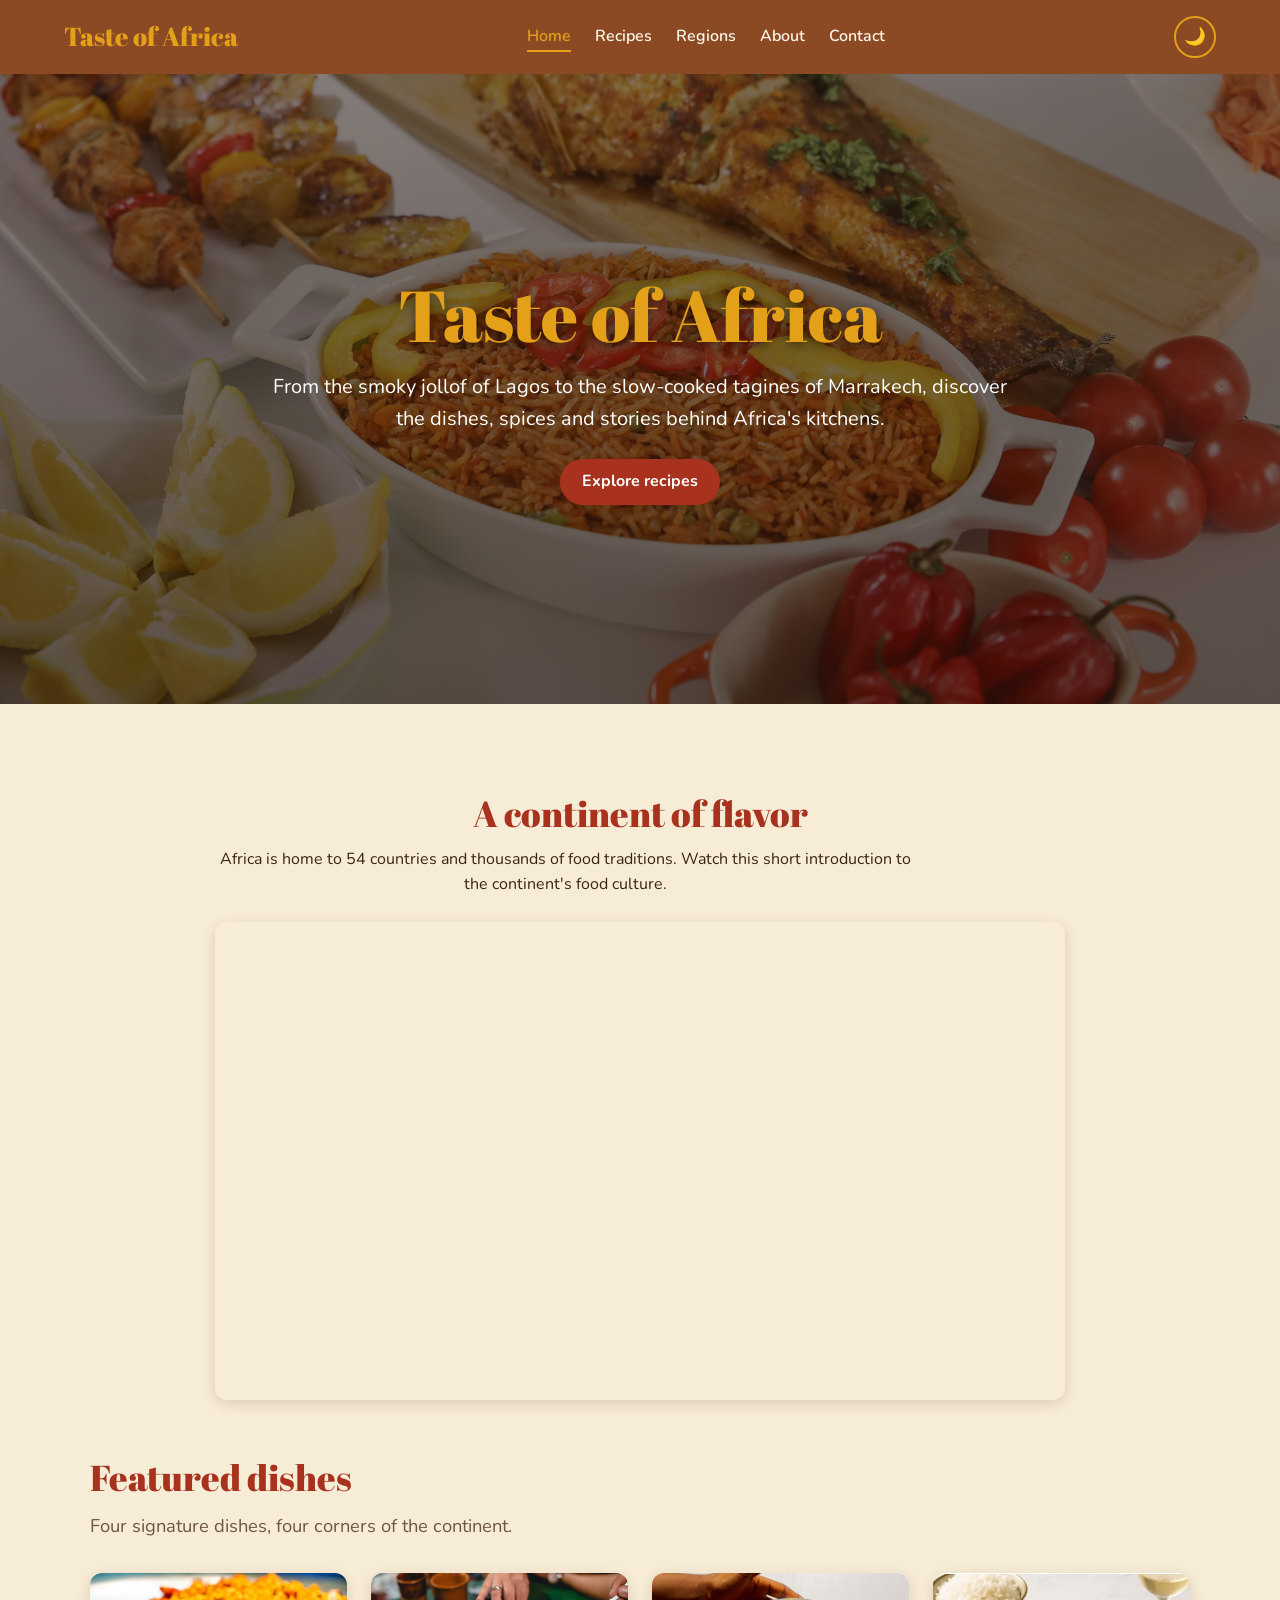
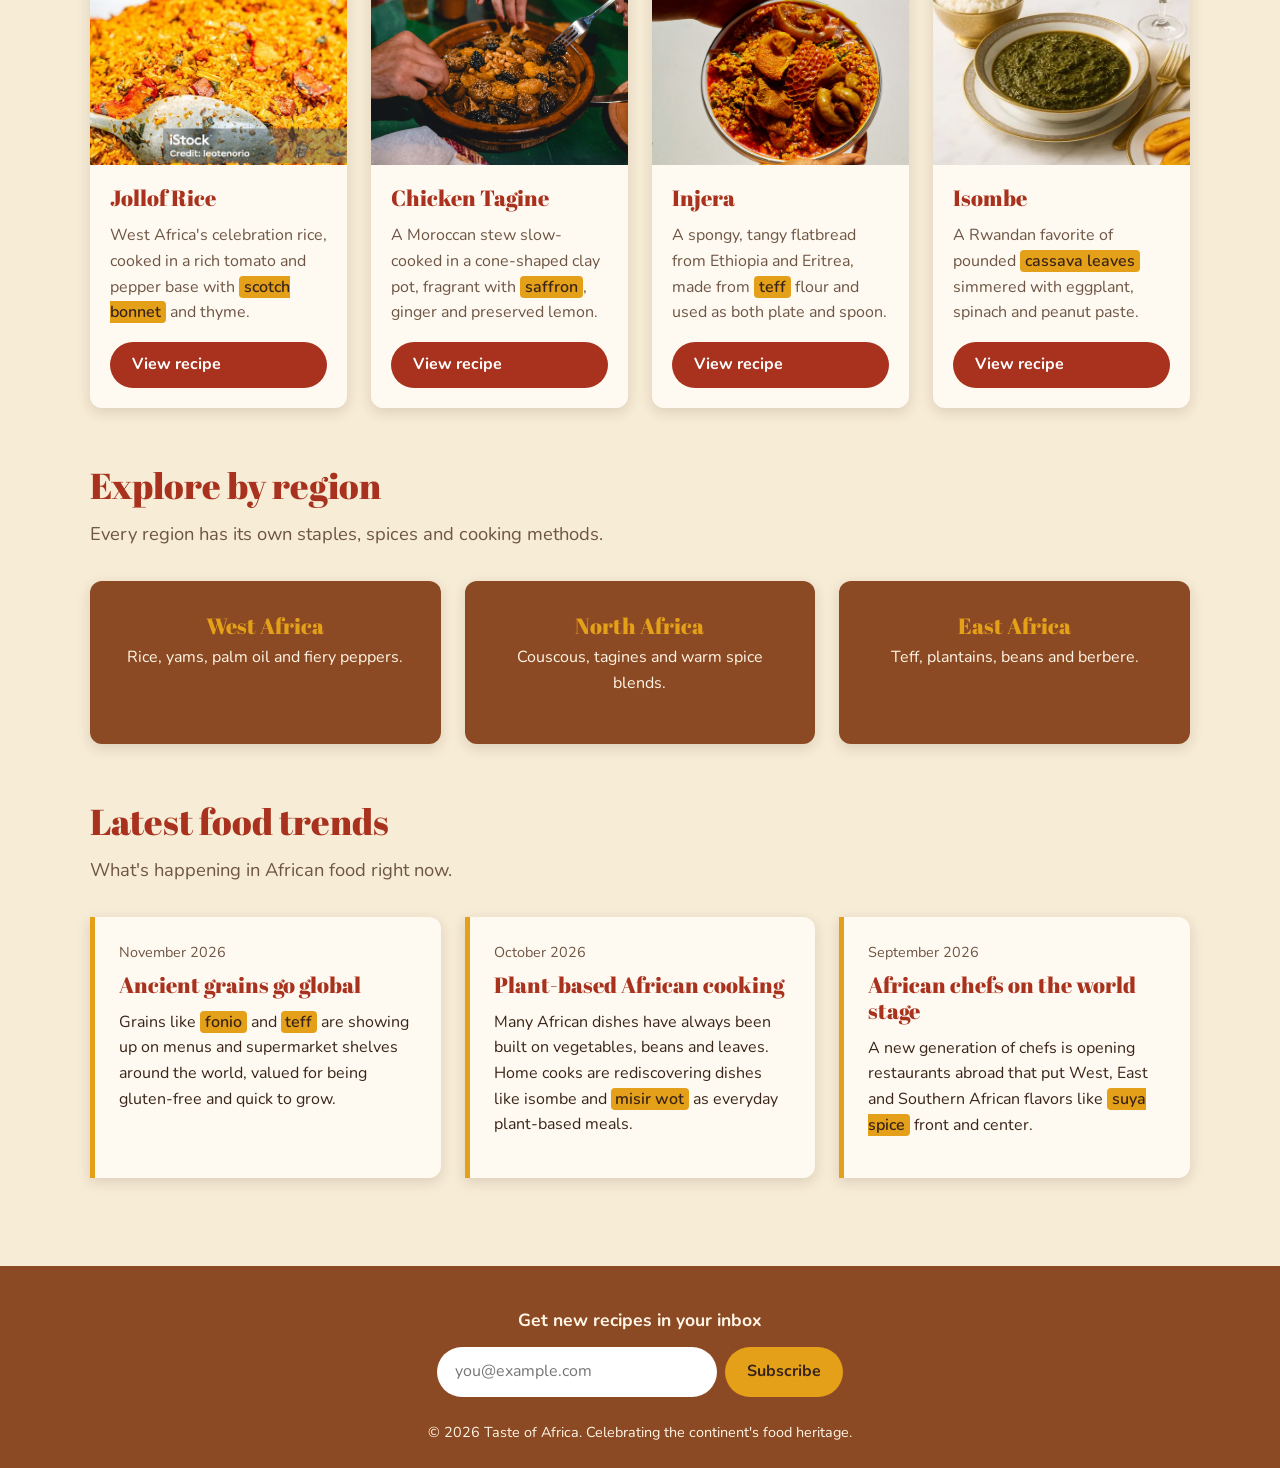
==== index.html @ d8785b22 "Add home, recipes, and  recipe pages" ====
<!DOCTYPE html>
<html lang="en">
<head>
  <meta charset="UTF-8">
  <meta name="viewport" content="width=device-width, initial-scale=1.0">
  <meta name="description" content="Taste of Africa celebrates the flavors, ingredients and food heritage of the African continent.">
  <title>Home | Taste of Africa</title>

  <!-- Google Fonts: Abril Fatface for headings, Nunito for body text -->
  <link rel="preconnect" href="https://fonts.googleapis.com">
  <link rel="preconnect" href="https://fonts.gstatic.com" crossorigin>
  <link href="https://fonts.googleapis.com/css2?family=Abril+Fatface&family=Nunito:wght@400;600;700&display=swap" rel="stylesheet">

  <link rel="stylesheet" href="styles.css">
  <script src="script.js" defer></script>
</head>
<body>
  <header class="site-header">
    <a href="index.html" class="logo">Taste of Africa</a>
    <nav aria-label="Main navigation">
      <ul class="nav-links">
        <li><a href="index.html" class="active" aria-current="page">Home</a></li>
        <li><a href="recipes.html">Recipes</a></li>
        <li><a href="regions.html">Regions</a></li>
        <li><a href="about.html">About</a></li>
        <li><a href="contact.html">Contact</a></li>
      </ul>
    </nav>
    <button id="theme-toggle" class="theme-toggle" aria-label="Toggle dark mode">🌙</button>
  </header>

  <!-- ========== HERO SECTION ========== -->
  <!-- Background image is set in styles.css (images/hero.jpg) -->
  <section class="hero" aria-labelledby="hero-title">
    <div class="hero-content">
      <h1 id="hero-title">Taste of Africa</h1>
      <p>From the smoky jollof of Lagos to the slow-cooked tagines of Marrakech, discover the dishes, spices and stories behind Africa's kitchens.</p>
      <a href="recipes.html" class="btn">Explore recipes</a>
    </div>
  </section>

  <main>
    <!-- ========== INTRO VIDEO ========== -->
    <section class="intro-video" aria-labelledby="video-title">
      <h2 id="video-title">A continent of flavor</h2>
      <p>Africa is home to 54 countries and thousands of food traditions. Watch this short introduction to the continent's food culture.</p>
      <div class="video-wrapper">
        <!-- Replace VIDEO_ID with a real YouTube video ID (see instructions) -->
        <iframe
          src="https://www.youtube.com/embed/0OWEqSbX1Us"
          title="Introduction to African food culture"
          allow="accelerometer; autoplay; clipboard-write; encrypted-media; gyroscope; picture-in-picture"
          allowfullscreen
          loading="lazy"></iframe>
      </div>
    </section>

    <!-- ========== FEATURED DISHES ========== -->
    <section aria-labelledby="featured-title">
      <h2 id="featured-title">Featured dishes</h2>
      <p class="page-intro">Four signature dishes, four corners of the continent.</p>

      <div class="card-grid">
        <figure class="dish-card">
          <img src="images/jollof.jpg" alt="A plate of bright orange jollof rice served with fried plantain">
          <figcaption>
            <h3>Jollof Rice</h3>
            <p>West Africa's celebration rice, cooked in a rich tomato and pepper base with <mark>scotch bonnet</mark> and thyme.</p>
            <a href="recipes/jollof.html" class="btn">View recipe</a>
          </figcaption>
        </figure>

        <figure class="dish-card">
          <img src="images/tagine.jpg" alt="Chicken tagine with olives and preserved lemon in a clay pot">
          <figcaption>
            <h3>Chicken Tagine</h3>
            <p>A Moroccan stew slow-cooked in a cone-shaped clay pot, fragrant with <mark>saffron</mark>, ginger and preserved lemon.</p>
            <a href="recipes/tagine.html" class="btn">View recipe</a>
          </figcaption>
        </figure>

        <figure class="dish-card">
          <img src="images/injera.jpg" alt="Injera flatbread topped with colourful stews">
          <figcaption>
            <h3>Injera</h3>
            <p>A spongy, tangy flatbread from Ethiopia and Eritrea, made from <mark>teff</mark> flour and used as both plate and spoon.</p>
            <a href="recipes/injera.html" class="btn">View recipe</a>
          </figcaption>
        </figure>

        <figure class="dish-card">
          <img src="images/isombe.png" alt="A bowl of dark green isombe made from cassava leaves">
          <figcaption>
            <h3>Isombe</h3>
            <p>A Rwandan favorite of pounded <mark>cassava leaves</mark> simmered with eggplant, spinach and peanut paste.</p>
            <a href="recipes/isombe.html" class="btn">View recipe</a>
          </figcaption>
        </figure>
      </div>
    </section>

    <!-- ========== EXPLORE BY REGION ========== -->
    <section aria-labelledby="regions-title">
      <h2 id="regions-title">Explore by region</h2>
      <p class="page-intro">Every region has its own staples, spices and cooking methods.</p>

      <div class="region-links">
        <a href="regions/west-africa.html" class="region-link">
          <h3>West Africa</h3>
          <p>Rice, yams, palm oil and fiery peppers.</p>
        </a>
        <a href="regions/north-africa.html" class="region-link">
          <h3>North Africa</h3>
          <p>Couscous, tagines and warm spice blends.</p>
        </a>
        <a href="regions/east-africa.html" class="region-link">
          <h3>East Africa</h3>
          <p>Teff, plantains, beans and berbere.</p>
        </a>
      </div>
    </section>

    <!-- ========== LATEST FOOD TRENDS ========== -->
    <section aria-labelledby="trends-title">
      <h2 id="trends-title">Latest food trends</h2>
      <p class="page-intro">What's happening in African food right now.</p>

      <div class="trends-list">
        <article class="trend-card">
          <time datetime="2026-11">November 2026</time>
          <h3>Ancient grains go global</h3>
          <p>Grains like <mark>fonio</mark> and <mark>teff</mark> are showing up on menus and supermarket shelves around the world, valued for being gluten-free and quick to grow.</p>
        </article>

        <article class="trend-card">
          <time datetime="2026-10">October 2026</time>
          <h3>Plant-based African cooking</h3>
          <p>Many African dishes have always been built on vegetables, beans and leaves. Home cooks are rediscovering dishes like isombe and <mark>misir wot</mark> as everyday plant-based meals.</p>
        </article>

        <article class="trend-card">
          <time datetime="2026-09">September 2026</time>
          <h3>African chefs on the world stage</h3>
          <p>A new generation of chefs is opening restaurants abroad that put West, East and Southern African flavors like <mark>suya spice</mark> front and center.</p>
        </article>
      </div>
    </section>
  </main>

  <footer class="site-footer">
    <!-- Newsletter signup (optional enhancement) -->
    <form class="newsletter" id="newsletter-form">
      <label for="newsletter-email">Get new recipes in your inbox</label>
      <div class="newsletter-row">
        <input type="email" id="newsletter-email" placeholder="you@example.com" required>
        <button type="submit">Subscribe</button>
      </div>
    </form>
    <p>&copy; 2026 Taste of Africa. Celebrating the continent's food heritage.</p>
  </footer>
</body>
</html>
---- styles.css ----
/* =====================================================
   TASTE OF AFRICA - MAIN STYLESHEET
   -----------------------------------------------------
   1.  Color palette & variables
   2.  Reset & base typography
   3.  Header & navigation
   4.  Shared utilities (mark, buttons, focus, hidden)
   5.  Shared layout (page intro, video, map, grids)
   6.  Home page (hero, featured dishes, regions, trends)
   7.  Recipe cards, filter & favorites
   8.  Single recipe pages
   9.  Culinary regions pages
   10. About page
   11. Contact page & form
   12. Footer & newsletter
   13. Animations
   14. Responsive adjustments
   ===================================================== */


/* =====================================================
   1. COLOR PALETTE & VARIABLES
   Inspired by African spices and landscapes:
   turmeric, chili pepper, red earth, roasted coffee, millet
   ===================================================== */
:root {
  --turmeric: #e3a018;     /* warm yellow - highlights, buttons */
  --chili: #a8321e;        /* deep red - headings, accents */
  --red-earth: #8c4a24;    /* earthy brown - header & footer */
  --coffee: #3a2418;       /* dark brown - main text */
  --millet: #f7ecd6;       /* light grain - page background */
  --surface: #fffaf1;      /* cards and forms */
  --muted: #6e5544;        /* secondary text */
  --border: #e3d2b5;       /* soft borders */
  --on-dark: #fff6e6;      /* text on brown header/footer */
  --success: #3d7a3a;      /* confirmation messages */

  --shadow: 0 4px 14px rgba(58, 36, 24, 0.15);
  --shadow-hover: 0 10px 24px rgba(58, 36, 24, 0.25);
  --radius: 0.75rem;
  --space: 1.5rem;
}

/* Dark mode: script.js adds data-theme="dark" to <html> */
[data-theme="dark"] {
  --millet: #1f1612;
  --surface: #2c201a;
  --coffee: #f4e6d2;
  --muted: #c9b29c;
  --border: #4a382c;
  --chili: #e2674c;        /* lighter red so headings stay readable */
  --red-earth: #4a2a18;
  --success: #7cc277;
  --shadow: 0 4px 14px rgba(0, 0, 0, 0.45);
  --shadow-hover: 0 10px 24px rgba(0, 0, 0, 0.6);
}


/* =====================================================
   2. RESET & BASE TYPOGRAPHY
   ===================================================== */
*,
*::before,
*::after {
  box-sizing: border-box;
}

html {
  scroll-behavior: smooth;
}

body {
  margin: 0;
  min-height: 100vh;        /* body fills at least the whole screen */
  display: flex;
  flex-direction: column;
  font-family: 'Nunito', Arial, sans-serif;
  font-size: 1rem;          /* base size: 16px */
  line-height: 1.6;         /* comfortable reading */
  background-color: var(--millet);
  color: var(--coffee);
  transition: background-color 0.3s, color 0.3s;
}

h1,
h2,
h3 {
  font-family: 'Abril Fatface', Georgia, serif;
  font-weight: 400;         /* Abril Fatface is already heavy */
  line-height: 1.2;
  color: var(--chili);
  margin: 0 0 0.75rem;
}

h1 { font-size: clamp(2rem, 5vw, 3.25rem); }
h2 { font-size: clamp(1.6rem, 3.5vw, 2.25rem); }
h3 { font-size: 1.35rem; }

p {
  margin: 0 0 1rem;
  max-width: 70ch;          /* keeps lines short enough to read easily */
}

a {
  color: var(--chili);
}

img {
  max-width: 100%;          /* images never overflow their container */
  height: auto;
  display: block;
}

/* Main content area: centered, never wider than 1100px */
main {
  flex: 1;                  /* pushes the footer to the bottom */
  width: min(90%, 1100px);
  margin: 0 auto;
  padding: 2rem 0;
}

section {
  margin-bottom: 3.5rem;
}


/* =====================================================
   3. HEADER & NAVIGATION
   ===================================================== */
.site-header {
  display: flex;
  flex-wrap: wrap;
  align-items: center;
  justify-content: space-between;
  gap: 1rem;
  padding: 1rem 5%;
  background-color: var(--red-earth);
  position: sticky;         /* nav stays visible while scrolling */
  top: 0;
  z-index: 100;
}

.logo {
  font-family: 'Abril Fatface', Georgia, serif;
  font-size: 1.6rem;
  color: var(--turmeric);
  text-decoration: none;
}

.nav-links {
  display: flex;
  flex-wrap: wrap;
  gap: 1.5rem;
  list-style: none;
  margin: 0;
  padding: 0;
}

.nav-links a {
  color: var(--on-dark);
  text-decoration: none;
  font-weight: 600;
  padding-bottom: 0.2rem;
  border-bottom: 2px solid transparent;
  transition: color 0.2s, border-color 0.2s;
}

/* Hover effect: color change + underline */
.nav-links a:hover,
.nav-links a:focus-visible {
  color: var(--turmeric);
  border-bottom-color: var(--turmeric);
}

/* Current page: add class="active" to the link in each page's nav */
.nav-links a.active {
  color: var(--turmeric);
  border-bottom-color: var(--turmeric);
}

/* Dark mode toggle button */
.theme-toggle {
  width: 2.6rem;
  height: 2.6rem;
  border: 2px solid var(--turmeric);
  border-radius: 50%;
  background: transparent;
  font-size: 1.1rem;
  cursor: pointer;
  transition: background-color 0.2s, transform 0.3s;
}

.theme-toggle:hover {
  background-color: rgba(227, 160, 24, 0.25);
  transform: rotate(20deg);
}


/* =====================================================
   4. SHARED UTILITIES
   ===================================================== */

/* Custom highlight for spices and key ingredients */
mark {
  background-color: var(--turmeric);
  color: #3a2418;
  padding: 0 0.3em;
  border-radius: 0.25rem;
  font-weight: 600;
}

/* Used by the recipe filter and form in script.js */
.hidden {
  display: none !important;
}

/* Reusable button style */
.btn {
  display: inline-block;
  padding: 0.65rem 1.4rem;
  border: none;
  border-radius: 2rem;
  background-color: var(--chili);
  color: #fff;
  font: inherit;
  font-weight: 700;
  text-decoration: none;
  cursor: pointer;
  transition: background-color 0.2s, transform 0.2s;
}

.btn:hover {
  background-color: var(--red-earth);
  transform: translateY(-2px);
}

/* Clear outline for keyboard users (accessibility) */
:focus-visible {
  outline: 3px solid var(--turmeric);
  outline-offset: 3px;
}


/* =====================================================
   5. SHARED LAYOUT
   ===================================================== */

/* Short intro under the h1 on each page */
.page-intro {
  font-size: 1.15rem;
  color: var(--muted);
  margin-bottom: 2rem;
}

/* Responsive YouTube embeds: <div class="video-wrapper"><iframe>...</iframe></div> */
.video-wrapper {
  position: relative;
  width: 100%;
  aspect-ratio: 16 / 9;
  border-radius: var(--radius);
  overflow: hidden;
  box-shadow: var(--shadow);
  margin: 1.5rem 0;
}

.video-wrapper iframe {
  position: absolute;
  inset: 0;
  width: 100%;
  height: 100%;
  border: 0;
}

/* Google Maps embeds: <div class="map-wrapper"><iframe>...</iframe></div> */
.map-wrapper {
  width: 100%;
  height: 350px;
  border-radius: var(--radius);
  overflow: hidden;
  box-shadow: var(--shadow);
  margin: 1.5rem 0;
}

.map-wrapper iframe {
  width: 100%;
  height: 100%;
  border: 0;
}

/* Responsive card grid used on several pages */
.card-grid {
  display: grid;
  grid-template-columns: repeat(auto-fit, minmax(240px, 1fr));
  gap: var(--space);
}

/* "Back to recipes" style links */
.back-link {
  display: inline-block;
  margin-bottom: 1.5rem;
  font-weight: 700;
  text-decoration: none;
}

.back-link:hover {
  text-decoration: underline;
}


/* =====================================================
   6. HOME PAGE
   ===================================================== */

/* Hero: full-width background image with dark overlay */
.hero {
  position: relative;
  min-height: 70vh;
  display: flex;
  align-items: center;
  justify-content: center;
  text-align: center;
  padding: 4rem 5%;
  color: #fff;
  background-image:
    linear-gradient(rgba(30, 15, 8, 0.55), rgba(30, 15, 8, 0.7)),
    url('images/hero.jpg');
  background-size: cover;
  background-position: center;
}

.hero-content {
  max-width: 750px;
}

.hero h1 {
  color: var(--turmeric);
  font-size: clamp(2.5rem, 7vw, 4.5rem);
  text-shadow: 0 3px 12px rgba(0, 0, 0, 0.5);
}

.hero p {
  font-size: 1.25rem;
  margin: 0 auto 1.5rem;
}

/* Video section under the hero */
.intro-video {
  max-width: 850px;
  margin-left: auto;
  margin-right: auto;
  text-align: center;
}

/* Featured dish cards: <figure class="dish-card"> */
.dish-card {
  margin: 0;
  background-color: var(--surface);
  border-radius: var(--radius);
  overflow: hidden;
  box-shadow: var(--shadow);
  display: flex;
  flex-direction: column;
  transition: transform 0.3s, box-shadow 0.3s;
}

.dish-card:hover {
  transform: translateY(-6px);
  box-shadow: var(--shadow-hover);
}

.dish-card img {
  width: 100%;
  aspect-ratio: 4 / 3;
  object-fit: cover;        /* crops images so all cards match */
}

.dish-card figcaption {
  padding: 1.25rem;
  display: flex;
  flex-direction: column;
  flex: 1;
}

.dish-card figcaption p {
  color: var(--muted);
  flex: 1;
}

/* Explore by region links */
.region-links {
  display: grid;
  grid-template-columns: repeat(auto-fit, minmax(220px, 1fr));
  gap: var(--space);
}

.region-link {
  display: block;
  padding: 2rem 1.5rem;
  border-radius: var(--radius);
  background-color: var(--red-earth);
  color: var(--on-dark);
  text-decoration: none;
  text-align: center;
  box-shadow: var(--shadow);
  transition: background-color 0.3s, transform 0.3s;
}

.region-link h3 {
  color: var(--turmeric);
  margin-bottom: 0.4rem;
}

.region-link:hover {
  background-color: var(--chili);
  transform: translateY(-4px);
}

/* Latest food trends: <article class="trend-card"> */
.trends-list {
  display: grid;
  grid-template-columns: repeat(auto-fit, minmax(280px, 1fr));
  gap: var(--space);
}

.trend-card {
  background-color: var(--surface);
  border-left: 5px solid var(--turmeric);
  border-radius: 0 var(--radius) var(--radius) 0;
  padding: 1.5rem;
  box-shadow: var(--shadow);
}

.trend-card time {
  display: block;
  font-size: 0.9rem;
  color: var(--muted);
  margin-bottom: 0.5rem;
}


/* =====================================================
   7. RECIPE CARDS, FILTER & FAVORITES
   ===================================================== */

/* Filter buttons */
.filter-bar {
  display: flex;
  flex-wrap: wrap;
  gap: 0.75rem;
  margin-bottom: 2rem;
}

.filter-btn {
  padding: 0.55rem 1.2rem;
  border: 2px solid var(--chili);
  border-radius: 2rem;
  background-color: transparent;
  color: var(--chili);
  font: inherit;
  font-weight: 700;
  cursor: pointer;
  transition: background-color 0.2s, color 0.2s;
}

.filter-btn:hover,
.filter-btn.active {
  background-color: var(--chili);
  color: #fff;
}

/* Recipe cards: <article class="recipe-card" data-region="west-africa" data-id="jollof"> */
.recipe-card {
  position: relative;
  background-color: var(--surface);
  border-radius: var(--radius);
  overflow: hidden;
  box-shadow: var(--shadow);
  display: flex;
  flex-direction: column;
  transition: transform 0.3s, box-shadow 0.3s;
  animation: fadeIn 0.4s ease;
}

.recipe-card:hover {
  transform: translateY(-6px);
  box-shadow: var(--shadow-hover);
}

.recipe-card img {
  width: 100%;
  aspect-ratio: 4 / 3;
  object-fit: cover;
}

.recipe-card-body {
  padding: 1.25rem;
  display: flex;
  flex-direction: column;
  flex: 1;
}

.recipe-card-body p {
  color: var(--muted);
  flex: 1;
}

.region-tag {
  display: inline-block;
  align-self: flex-start;
  font-size: 0.8rem;
  font-weight: 700;
  padding: 0.2rem 0.7rem;
  border-radius: 1rem;
  background-color: var(--turmeric);
  color: #3a2418;
  margin-bottom: 0.6rem;
}

.card-actions {
  display: flex;
  align-items: center;
  justify-content: space-between;
  gap: 0.75rem;
  flex-wrap: wrap;
}

/* Favorite button */
.favorite-btn {
  padding: 0.5rem 1rem;
  border: 2px solid var(--border);
  border-radius: 2rem;
  background-color: var(--surface);
  color: var(--coffee);
  font: inherit;
  font-weight: 600;
  cursor: pointer;
  transition: border-color 0.2s, background-color 0.2s, transform 0.2s;
}

.favorite-btn:hover {
  border-color: var(--chili);
}

/* Added by script.js when a recipe is saved */
.favorite-btn.is-favorite {
  background-color: #fde3de;
  border-color: #d62828;
  color: #a51c1c;
  animation: pop 0.3s ease;
}

/* Message shown when a filter has no results */
.empty-message {
  text-align: center;
  color: var(--muted);
  padding: 2rem;
}


/* =====================================================
   8. SINGLE RECIPE PAGES
   ===================================================== */
.recipe-header {
  display: grid;
  grid-template-columns: 1fr 1fr;
  gap: 2rem;
  align-items: center;
  margin-bottom: 3rem;
}

.recipe-header img {
  width: 100%;
  aspect-ratio: 4 / 3;
  object-fit: cover;
  border-radius: var(--radius);
  box-shadow: var(--shadow);
}

/* Quick facts under the description (time, servings, origin) */
.recipe-meta {
  display: flex;
  flex-wrap: wrap;
  gap: 0.5rem 1.5rem;
  list-style: none;
  padding: 0;
  margin: 1rem 0 0;
  color: var(--muted);
  font-weight: 600;
}

/* Ingredients + instructions side by side */
.recipe-body {
  display: grid;
  grid-template-columns: 1fr 1.6fr;
  gap: 2rem;
  align-items: start;
}

.ingredients,
.instructions {
  background-color: var(--surface);
  border-radius: var(--radius);
  padding: 1.75rem;
  box-shadow: var(--shadow);
}

.ingredients ul {
  list-style: none;
  padding: 0;
  margin: 0;
}

.ingredients li {
  padding: 0.6rem 0 0.6rem 1.75rem;
  border-bottom: 1px dashed var(--border);
  position: relative;
}

/* Small turmeric dot instead of a plain bullet */
.ingredients li::before {
  content: "";
  position: absolute;
  left: 0.3rem;
  top: 1.05rem;
  width: 0.55rem;
  height: 0.55rem;
  border-radius: 50%;
  background-color: var(--turmeric);
}

.ingredients li:last-child {
  border-bottom: none;
}

/* Ingredient scaler (servings input) */
.scaler {
  display: flex;
  align-items: center;
  gap: 0.75rem;
  flex-wrap: wrap;
  margin-bottom: 1rem;
  padding: 0.75rem 1rem;
  background-color: var(--millet);
  border-radius: 0.5rem;
}

.scaler label {
  font-weight: 700;
}

.scaler input {
  width: 4.5rem;
  padding: 0.4rem;
  border: 2px solid var(--border);
  border-radius: 0.4rem;
  background-color: var(--surface);
  color: var(--coffee);
  font: inherit;
  text-align: center;
}

.scaler input:focus {
  outline: none;
  border-color: var(--turmeric);
}

.qty {
  font-weight: 700;
  color: var(--chili);
}

/* Expandable instructions: <details><summary> */
details {
  border: 2px solid var(--border);
  border-radius: 0.5rem;
  margin-bottom: 0.75rem;
  background-color: var(--surface);
  overflow: hidden;
}

summary {
  padding: 0.9rem 1.2rem;
  font-weight: 700;
  cursor: pointer;
  list-style: none;
  display: flex;
  justify-content: space-between;
  align-items: center;
  transition: background-color 0.2s;
}

summary::-webkit-details-marker {
  display: none;
}

/* Custom + / − indicator */
summary::after {
  content: "+";
  font-size: 1.4rem;
  color: var(--chili);
  transition: transform 0.3s;
}

details[open] summary::after {
  content: "−";
}

summary:hover {
  background-color: var(--millet);
}

details[open] summary {
  border-bottom: 2px solid var(--border);
}

details ol,
details p {
  padding: 1rem 1.2rem 1rem 2.6rem;
  margin: 0;
}

details li {
  margin-bottom: 0.5rem;
}

/* Nutrition facts table */
.table-wrapper {
  overflow-x: auto;         /* table scrolls sideways on tiny screens */
  margin: 1.5rem 0;
}

.nutrition-table {
  width: 100%;
  border-collapse: collapse;
  background-color: var(--surface);
  border-radius: var(--radius);
  overflow: hidden;
  box-shadow: var(--shadow);
}

.nutrition-table caption {
  text-align: left;
  font-weight: 700;
  padding-bottom: 0.5rem;
}

.nutrition-table th,
.nutrition-table td {
  padding: 0.8rem 1rem;
  text-align: left;
  border-bottom: 1px solid var(--border);
}

.nutrition-table th {
  background-color: var(--red-earth);
  color: var(--on-dark);
}

.nutrition-table tbody tr:nth-child(even) {
  background-color: var(--millet);
}


/* =====================================================
   9. CULINARY REGIONS PAGES
   ===================================================== */
.region-overview {
  display: grid;
  grid-template-columns: repeat(auto-fit, minmax(300px, 1fr));
  gap: 2rem;
}

.region-section {
  background-color: var(--surface);
  border-radius: var(--radius);
  padding: 2rem;
  box-shadow: var(--shadow);
  border-top: 6px solid var(--chili);
}

.region-section p {
  font-size: 1.05rem;
}

/* Staples / techniques lists */
.staples-list {
  display: flex;
  flex-wrap: wrap;
  gap: 0.6rem;
  list-style: none;
  padding: 0;
  margin: 1rem 0 1.5rem;
}

.staples-list li {
  padding: 0.4rem 1rem;
  border-radius: 2rem;
  border: 2px solid var(--turmeric);
  font-weight: 600;
}

/* Highlighted spices on region pages get a bolder look */
.region-section mark,
.region-text mark {
  background-color: transparent;
  color: var(--chili);
  border-bottom: 3px solid var(--turmeric);
  border-radius: 0;
  padding: 0 0.1em;
}

.region-text {
  font-size: 1.1rem;
  line-height: 1.8;
}


/* =====================================================
   10. ABOUT PAGE
   ===================================================== */
.mission {
  background-color: var(--red-earth);
  color: var(--on-dark);
  padding: 2.5rem;
  border-radius: var(--radius);
  box-shadow: var(--shadow);
}

.mission h2 {
  color: var(--turmeric);
}

.mission p {
  font-size: 1.2rem;
  line-height: 1.8;
  max-width: 65ch;
}

.history p {
  font-size: 1.05rem;
}

.history h3 {
  margin-top: 1.5rem;
}


/* =====================================================
   11. CONTACT PAGE & FORM
   ===================================================== */
.contact-form {
  max-width: 600px;
  background-color: var(--surface);
  padding: 2rem;
  border-radius: var(--radius);
  box-shadow: var(--shadow);
}

.form-group {
  margin-bottom: 1.25rem;
}

.form-group label {
  display: block;
  font-weight: 700;
  margin-bottom: 0.4rem;
}

.contact-form input,
.contact-form select,
.contact-form textarea {
  width: 100%;
  padding: 0.75rem 1rem;
  border: 2px solid var(--border);
  border-radius: 0.5rem;
  background-color: var(--millet);
  color: var(--coffee);
  font: inherit;
  transition: border-color 0.2s, box-shadow 0.2s;
}

.contact-form textarea {
  min-height: 150px;
  resize: vertical;
}

/* Focus state: turmeric border + soft glow */
.contact-form input:focus,
.contact-form select:focus,
.contact-form textarea:focus {
  outline: none;
  border-color: var(--turmeric);
  box-shadow: 0 0 0 4px rgba(227, 160, 24, 0.3);
}

/* Error state added by script.js */
.contact-form .invalid {
  border-color: #c62828;
}

.error-message {
  color: #c62828;
  font-size: 0.9rem;
  font-weight: 600;
  margin-top: 0.35rem;
}

[data-theme="dark"] .error-message {
  color: #ff8a80;
}

.char-count {
  font-size: 0.85rem;
  color: var(--muted);
  text-align: right;
  margin-top: 0.25rem;
}

/* Confirmation message shown after a valid submit */
.confirmation {
  max-width: 600px;
  background-color: var(--surface);
  border-left: 6px solid var(--success);
  padding: 2rem;
  border-radius: 0 var(--radius) var(--radius) 0;
  box-shadow: var(--shadow);
  animation: fadeIn 0.5s ease;
}

.confirmation h2 {
  color: var(--success);
}

/* Contact page: form and info side by side */
.contact-layout {
  display: grid;
  grid-template-columns: 1.4fr 1fr;
  gap: 2rem;
  align-items: start;
}

.contact-info {
  background-color: var(--surface);
  padding: 2rem;
  border-radius: var(--radius);
  box-shadow: var(--shadow);
}


/* =====================================================
   12. FOOTER & NEWSLETTER
   ===================================================== */
.site-footer {
  background-color: var(--red-earth);
  color: var(--on-dark);
  text-align: center;
  padding: 2.5rem 5% 1.5rem;
}

.site-footer p {
  margin: 1.5rem auto 0;
  font-size: 0.9rem;
}

.newsletter label {
  font-weight: 700;
  font-size: 1.1rem;
}

.newsletter-row {
  display: flex;
  flex-wrap: wrap;
  justify-content: center;
  gap: 0.5rem;
  margin-top: 0.75rem;
}

.newsletter input {
  width: min(100%, 280px);
  padding: 0.65rem 1rem;
  border: 2px solid transparent;
  border-radius: 2rem;
  font: inherit;
}

.newsletter input:focus {
  outline: none;
  border-color: var(--turmeric);
}

.newsletter button {
  padding: 0.65rem 1.4rem;
  border: none;
  border-radius: 2rem;
  background-color: var(--turmeric);
  color: #3a2418;
  font: inherit;
  font-weight: 700;
  cursor: pointer;
}

.newsletter button:hover {
  background-color: #f2b836;
}

/* "Thanks for subscribing" text added by script.js */
.newsletter-message {
  margin-top: 0.75rem;
  font-weight: 700;
  color: var(--turmeric);
}


/* =====================================================
   13. ANIMATIONS
   ===================================================== */
@keyframes fadeIn {
  from { opacity: 0; transform: translateY(10px); }
  to   { opacity: 1; transform: translateY(0); }
}

@keyframes pop {
  0%   { transform: scale(1); }
  50%  { transform: scale(1.15); }
  100% { transform: scale(1); }
}

/* Respect users who prefer less motion */
@media (prefers-reduced-motion: reduce) {
  *,
  *::before,
  *::after {
    animation: none !important;
    transition: none !important;
    scroll-behavior: auto !important;
  }
}


/* =====================================================
   14. RESPONSIVE ADJUSTMENTS
   ===================================================== */

/* Tablets */
@media (max-width: 900px) {
  .recipe-header,
  .recipe-body,
  .contact-layout {
    grid-template-columns: 1fr;   /* stack columns */
  }
}

/* Phones */
@media (max-width: 700px) {
  .site-header {
    flex-direction: column;
    position: static;             /* header is taller on phones, so stop it sticking */
  }

  .nav-links {
    justify-content: center;
    gap: 1rem;
  }

  .hero {
    min-height: 55vh;
    padding: 3rem 5%;
  }

  .hero p {
    font-size: 1.05rem;
  }

  .mission,
  .contact-form,
  .region-section,
  .ingredients,
  .instructions {
    padding: 1.25rem;
  }

  .map-wrapper {
    height: 260px;
  }
}
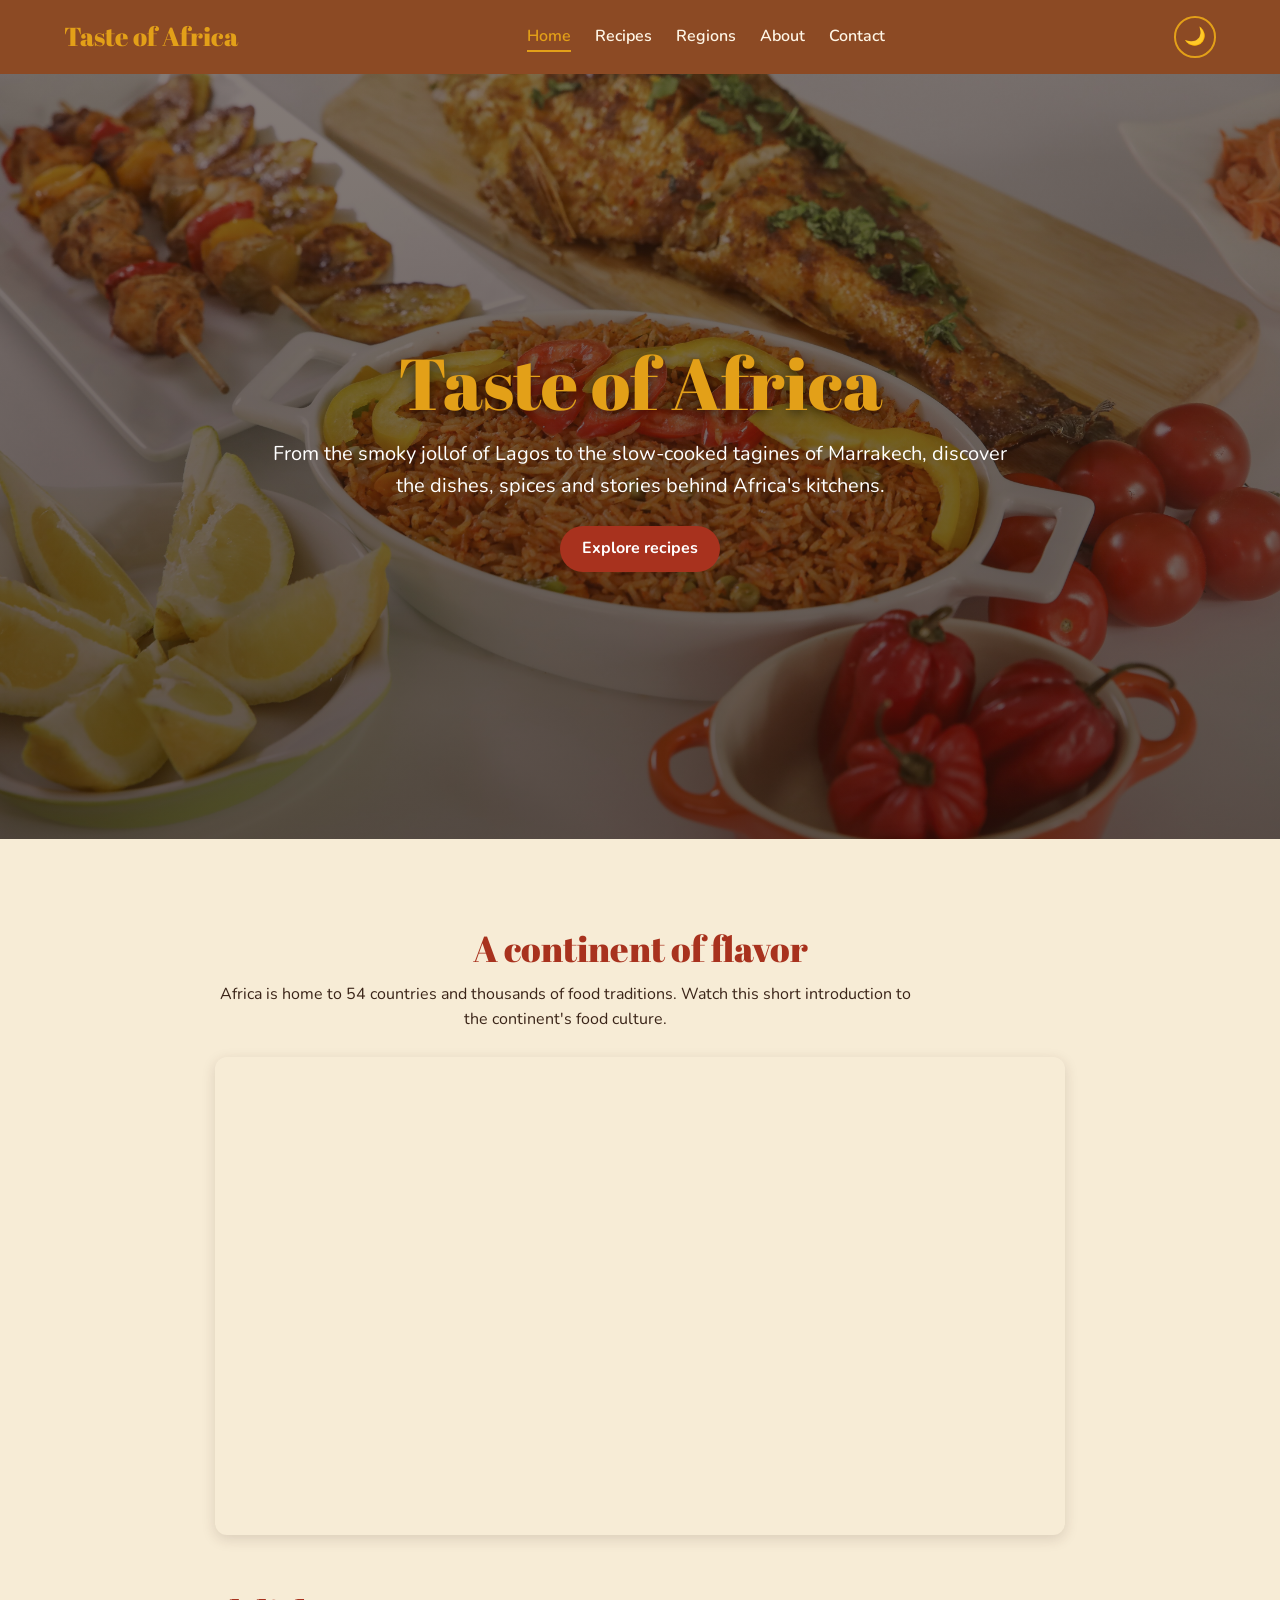
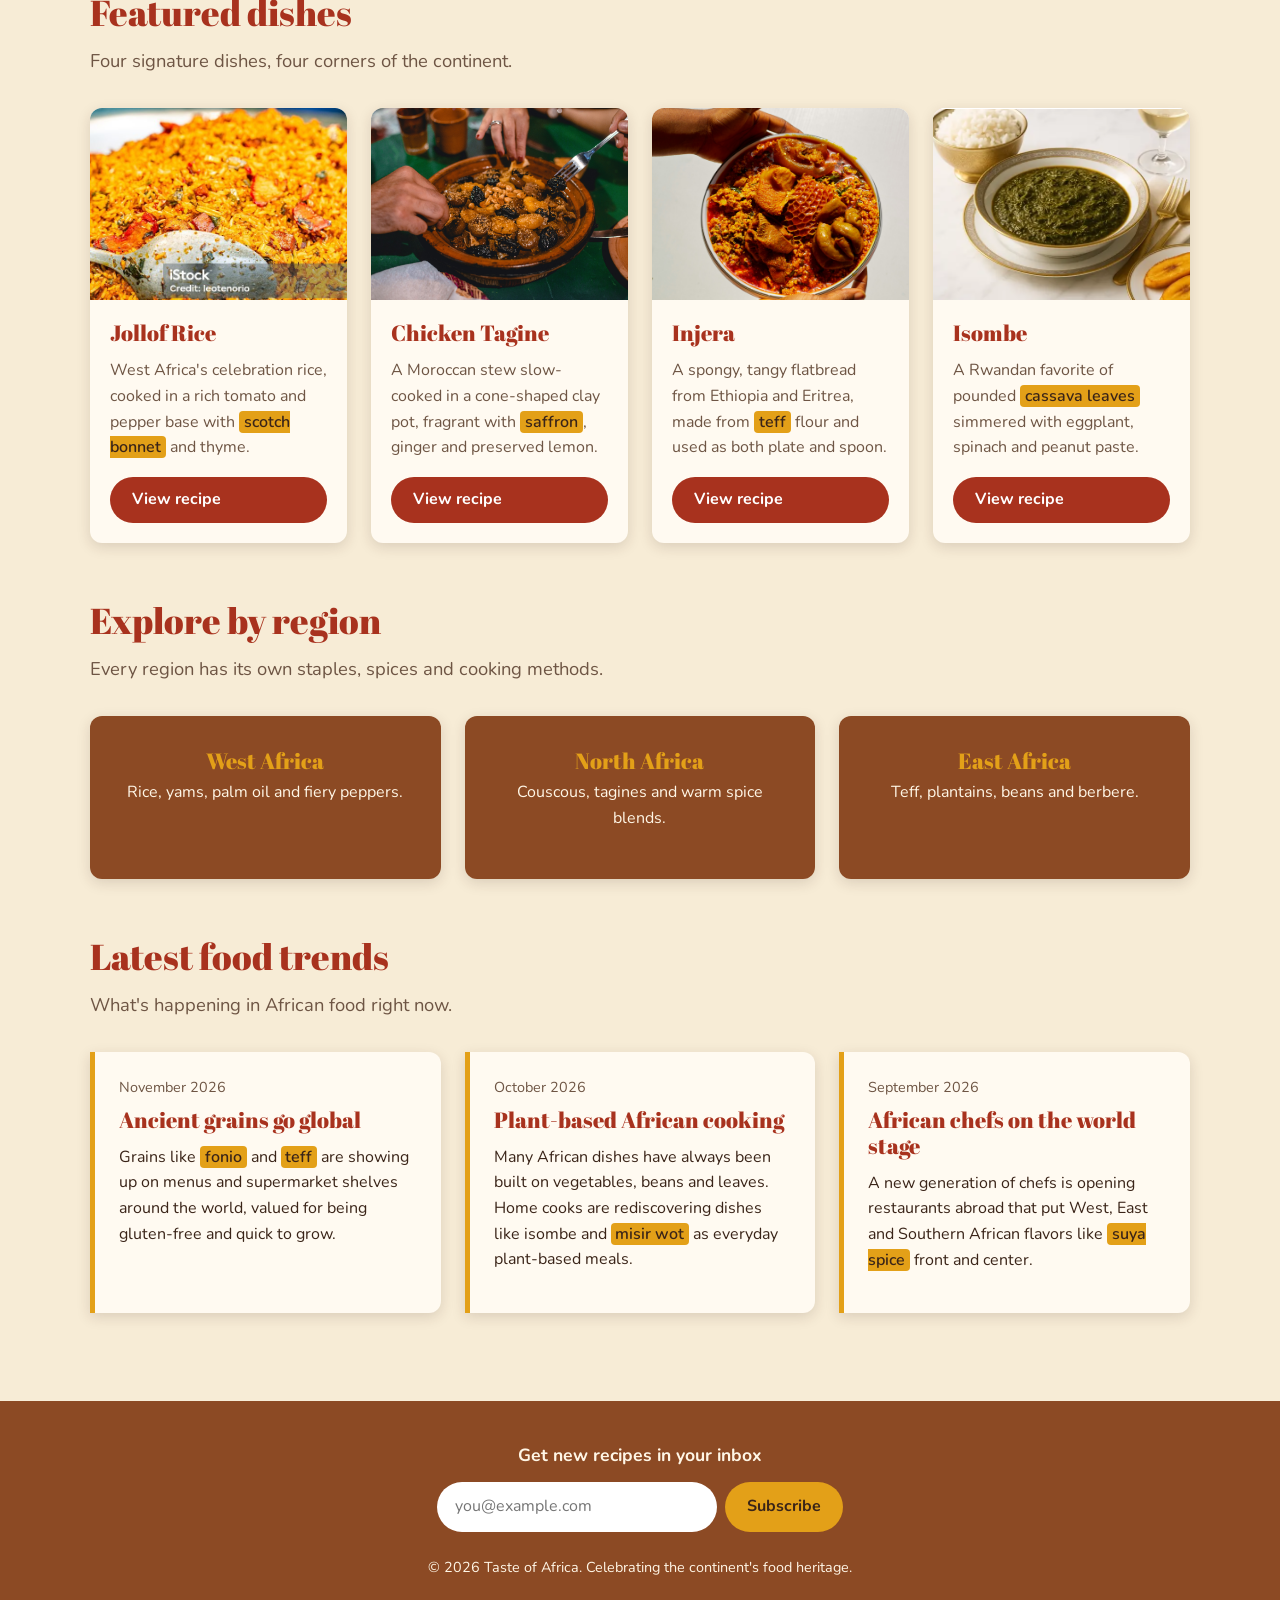
==== commit 1ac9de36: "Adjust hero slideshow image sizing" ====
--- a/index.html
+++ b/index.html
@@ -29,14 +29,23 @@
     <button id="theme-toggle" class="theme-toggle" aria-label="Toggle dark mode">🌙</button>
   </header>
 
-  <!-- ========== HERO SECTION ========== -->
-  <!-- Background image is set in styles.css (images/hero.jpg) -->
+    <!-- ========== HERO SECTION ========== -->
   <section class="hero" aria-labelledby="hero-title">
+
+    <div class="hero-slides" aria-hidden="true">
+      <div class="hero-slide slide-1 active"></div>
+      <div class="hero-slide slide-2"></div>
+      <div class="hero-slide slide-3"></div>
+      <div class="hero-slide slide-4"></div>
+      <div class="hero-slide slide-5"></div>
+    </div>
+
     <div class="hero-content">
       <h1 id="hero-title">Taste of Africa</h1>
       <p>From the smoky jollof of Lagos to the slow-cooked tagines of Marrakech, discover the dishes, spices and stories behind Africa's kitchens.</p>
       <a href="recipes.html" class="btn">Explore recipes</a>
     </div>
+
   </section>
 
   <main>
@@ -45,7 +54,6 @@
       <h2 id="video-title">A continent of flavor</h2>
       <p>Africa is home to 54 countries and thousands of food traditions. Watch this short introduction to the continent's food culture.</p>
       <div class="video-wrapper">
-        <!-- Replace VIDEO_ID with a real YouTube video ID (see instructions) -->
         <iframe
           src="https://www.youtube.com/embed/0OWEqSbX1Us"
           title="Introduction to African food culture"
--- a/styles.css
+++ b/styles.css
@@ -1,64 +1,37 @@
-/* =====================================================
-   TASTE OF AFRICA - MAIN STYLESHEET
-   -----------------------------------------------------
-   1.  Color palette & variables
-   2.  Reset & base typography
-   3.  Header & navigation
-   4.  Shared utilities (mark, buttons, focus, hidden)
-   5.  Shared layout (page intro, video, map, grids)
-   6.  Home page (hero, featured dishes, regions, trends)
-   7.  Recipe cards, filter & favorites
-   8.  Single recipe pages
-   9.  Culinary regions pages
-   10. About page
-   11. Contact page & form
-   12. Footer & newsletter
-   13. Animations
-   14. Responsive adjustments
-   ===================================================== */
-
-
-/* =====================================================
-   1. COLOR PALETTE & VARIABLES
-   Inspired by African spices and landscapes:
-   turmeric, chili pepper, red earth, roasted coffee, millet
-   ===================================================== */
+/* Taste of Africa - main stylesheet */
+
+/* Variables */
 :root {
-  --turmeric: #e3a018;     /* warm yellow - highlights, buttons */
-  --chili: #a8321e;        /* deep red - headings, accents */
-  --red-earth: #8c4a24;    /* earthy brown - header & footer */
-  --coffee: #3a2418;       /* dark brown - main text */
-  --millet: #f7ecd6;       /* light grain - page background */
-  --surface: #fffaf1;      /* cards and forms */
-  --muted: #6e5544;        /* secondary text */
-  --border: #e3d2b5;       /* soft borders */
-  --on-dark: #fff6e6;      /* text on brown header/footer */
-  --success: #3d7a3a;      /* confirmation messages */
-
+  --turmeric: #e3a018;
+  --chili: #a8321e;
+  --red-earth: #8c4a24;
+  --coffee: #3a2418;
+  --millet: #f7ecd6;
+  --surface: #fffaf1;
+  --muted: #6e5544;
+  --border: #e3d2b5;
+  --on-dark: #fff6e6;
+  --success: #3d7a3a;
   --shadow: 0 4px 14px rgba(58, 36, 24, 0.15);
   --shadow-hover: 0 10px 24px rgba(58, 36, 24, 0.25);
   --radius: 0.75rem;
   --space: 1.5rem;
 }
 
-/* Dark mode: script.js adds data-theme="dark" to <html> */
 [data-theme="dark"] {
   --millet: #1f1612;
   --surface: #2c201a;
   --coffee: #f4e6d2;
   --muted: #c9b29c;
   --border: #4a382c;
-  --chili: #e2674c;        /* lighter red so headings stay readable */
+  --chili: #e2674c;
   --red-earth: #4a2a18;
   --success: #7cc277;
   --shadow: 0 4px 14px rgba(0, 0, 0, 0.45);
   --shadow-hover: 0 10px 24px rgba(0, 0, 0, 0.6);
 }
 
-
-/* =====================================================
-   2. RESET & BASE TYPOGRAPHY
-   ===================================================== */
+/* Base */
 *,
 *::before,
 *::after {
@@ -71,12 +44,12 @@
 
 body {
   margin: 0;
-  min-height: 100vh;        /* body fills at least the whole screen */
+  min-height: 100vh;
   display: flex;
   flex-direction: column;
   font-family: 'Nunito', Arial, sans-serif;
-  font-size: 1rem;          /* base size: 16px */
-  line-height: 1.6;         /* comfortable reading */
+  font-size: 1rem;
+  line-height: 1.6;
   background-color: var(--millet);
   color: var(--coffee);
   transition: background-color 0.3s, color 0.3s;
@@ -86,7 +59,7 @@
 h2,
 h3 {
   font-family: 'Abril Fatface', Georgia, serif;
-  font-weight: 400;         /* Abril Fatface is already heavy */
+  font-weight: 400;
   line-height: 1.2;
   color: var(--chili);
   margin: 0 0 0.75rem;
@@ -98,7 +71,7 @@
 
 p {
   margin: 0 0 1rem;
-  max-width: 70ch;          /* keeps lines short enough to read easily */
+  max-width: 70ch;
 }
 
 a {
@@ -106,14 +79,13 @@
 }
 
 img {
-  max-width: 100%;          /* images never overflow their container */
+  max-width: 100%;
   height: auto;
   display: block;
 }
 
-/* Main content area: centered, never wider than 1100px */
 main {
-  flex: 1;                  /* pushes the footer to the bottom */
+  flex: 1;
   width: min(90%, 1100px);
   margin: 0 auto;
   padding: 2rem 0;
@@ -123,10 +95,7 @@
   margin-bottom: 3.5rem;
 }
 
-
-/* =====================================================
-   3. HEADER & NAVIGATION
-   ===================================================== */
+/* Header & navigation */
 .site-header {
   display: flex;
   flex-wrap: wrap;
@@ -135,7 +104,7 @@
   gap: 1rem;
   padding: 1rem 5%;
   background-color: var(--red-earth);
-  position: sticky;         /* nav stays visible while scrolling */
+  position: sticky;
   top: 0;
   z-index: 100;
 }
@@ -165,20 +134,13 @@
   transition: color 0.2s, border-color 0.2s;
 }
 
-/* Hover effect: color change + underline */
 .nav-links a:hover,
-.nav-links a:focus-visible {
-  color: var(--turmeric);
-  border-bottom-color: var(--turmeric);
-}
-
-/* Current page: add class="active" to the link in each page's nav */
+.nav-links a:focus-visible,
 .nav-links a.active {
   color: var(--turmeric);
   border-bottom-color: var(--turmeric);
 }
 
-/* Dark mode toggle button */
 .theme-toggle {
   width: 2.6rem;
   height: 2.6rem;
@@ -195,12 +157,7 @@
   transform: rotate(20deg);
 }
 
-
-/* =====================================================
-   4. SHARED UTILITIES
-   ===================================================== */
-
-/* Custom highlight for spices and key ingredients */
+/* Utilities */
 mark {
   background-color: var(--turmeric);
   color: #3a2418;
@@ -209,12 +166,10 @@
   font-weight: 600;
 }
 
-/* Used by the recipe filter and form in script.js */
 .hidden {
   display: none !important;
 }
 
-/* Reusable button style */
 .btn {
   display: inline-block;
   padding: 0.65rem 1.4rem;
@@ -234,25 +189,18 @@
   transform: translateY(-2px);
 }
 
-/* Clear outline for keyboard users (accessibility) */
 :focus-visible {
   outline: 3px solid var(--turmeric);
   outline-offset: 3px;
 }
 
-
-/* =====================================================
-   5. SHARED LAYOUT
-   ===================================================== */
-
-/* Short intro under the h1 on each page */
+/* Shared layout */
 .page-intro {
   font-size: 1.15rem;
   color: var(--muted);
   margin-bottom: 2rem;
 }
 
-/* Responsive YouTube embeds: <div class="video-wrapper"><iframe>...</iframe></div> */
 .video-wrapper {
   position: relative;
   width: 100%;
@@ -271,7 +219,6 @@
   border: 0;
 }
 
-/* Google Maps embeds: <div class="map-wrapper"><iframe>...</iframe></div> */
 .map-wrapper {
   width: 100%;
   height: 350px;
@@ -287,14 +234,12 @@
   border: 0;
 }
 
-/* Responsive card grid used on several pages */
 .card-grid {
   display: grid;
   grid-template-columns: repeat(auto-fit, minmax(240px, 1fr));
   gap: var(--space);
 }
 
-/* "Back to recipes" style links */
 .back-link {
   display: inline-block;
   margin-bottom: 1.5rem;
@@ -306,29 +251,51 @@
   text-decoration: underline;
 }
 
-
-/* =====================================================
-   6. HOME PAGE
-   ===================================================== */
-
-/* Hero: full-width background image with dark overlay */
+/* Home: hero slideshow */
 .hero {
   position: relative;
-  min-height: 70vh;
+  overflow: hidden;
+  aspect-ratio: 3 / 2;
+  max-height: 85vh;
   display: flex;
   align-items: center;
   justify-content: center;
   text-align: center;
   padding: 4rem 5%;
   color: #fff;
-  background-image:
-    linear-gradient(rgba(30, 15, 8, 0.55), rgba(30, 15, 8, 0.7)),
-    url('images/hero.jpg');
+  background-color: var(--coffee);
+}
+
+.hero-slide {
+  position: absolute;
+  inset: 0;
   background-size: cover;
+  background-repeat: no-repeat;
   background-position: center;
+  opacity: 0;
+  transition: opacity 1.5s ease;
+}
+
+.hero-slide.active {
+  opacity: 1;
+}
+
+.slide-1 { background-image: url('images/hero.jpg'); }
+.slide-2 { background-image: url('images/jollof.jpg'); }
+.slide-3 { background-image: url('images/tagine.jpg'); }
+.slide-4 { background-image: url('images/injera.jpg'); }
+.slide-5 { background-image: url('images/isombe.png'); }
+
+.hero::after {
+  content: "";
+  position: absolute;
+  inset: 0;
+  background: linear-gradient(rgba(30, 15, 8, 0.55), rgba(30, 15, 8, 0.7));
 }
 
 .hero-content {
+  position: relative;
+  z-index: 1;
   max-width: 750px;
 }
 
@@ -343,7 +310,7 @@
   margin: 0 auto 1.5rem;
 }
 
-/* Video section under the hero */
+/* Home: content sections */
 .intro-video {
   max-width: 850px;
   margin-left: auto;
@@ -351,7 +318,6 @@
   text-align: center;
 }
 
-/* Featured dish cards: <figure class="dish-card"> */
 .dish-card {
   margin: 0;
   background-color: var(--surface);
@@ -371,7 +337,7 @@
 .dish-card img {
   width: 100%;
   aspect-ratio: 4 / 3;
-  object-fit: cover;        /* crops images so all cards match */
+  object-fit: cover;
 }
 
 .dish-card figcaption {
@@ -386,7 +352,6 @@
   flex: 1;
 }
 
-/* Explore by region links */
 .region-links {
   display: grid;
   grid-template-columns: repeat(auto-fit, minmax(220px, 1fr));
@@ -415,7 +380,6 @@
   transform: translateY(-4px);
 }
 
-/* Latest food trends: <article class="trend-card"> */
 .trends-list {
   display: grid;
   grid-template-columns: repeat(auto-fit, minmax(280px, 1fr));
@@ -437,12 +401,7 @@
   margin-bottom: 0.5rem;
 }
 
-
-/* =====================================================
-   7. RECIPE CARDS, FILTER & FAVORITES
-   ===================================================== */
-
-/* Filter buttons */
+/* Recipe cards, filter & favorites */
 .filter-bar {
   display: flex;
   flex-wrap: wrap;
@@ -468,7 +427,6 @@
   color: #fff;
 }
 
-/* Recipe cards: <article class="recipe-card" data-region="west-africa" data-id="jollof"> */
 .recipe-card {
   position: relative;
   background-color: var(--surface);
@@ -524,7 +482,6 @@
   flex-wrap: wrap;
 }
 
-/* Favorite button */
 .favorite-btn {
   padding: 0.5rem 1rem;
   border: 2px solid var(--border);
@@ -541,7 +498,6 @@
   border-color: var(--chili);
 }
 
-/* Added by script.js when a recipe is saved */
 .favorite-btn.is-favorite {
   background-color: #fde3de;
   border-color: #d62828;
@@ -549,17 +505,13 @@
   animation: pop 0.3s ease;
 }
 
-/* Message shown when a filter has no results */
 .empty-message {
   text-align: center;
   color: var(--muted);
   padding: 2rem;
 }
 
-
-/* =====================================================
-   8. SINGLE RECIPE PAGES
-   ===================================================== */
+/* Recipe pages */
 .recipe-header {
   display: grid;
   grid-template-columns: 1fr 1fr;
@@ -576,7 +528,6 @@
   box-shadow: var(--shadow);
 }
 
-/* Quick facts under the description (time, servings, origin) */
 .recipe-meta {
   display: flex;
   flex-wrap: wrap;
@@ -588,7 +539,6 @@
   font-weight: 600;
 }
 
-/* Ingredients + instructions side by side */
 .recipe-body {
   display: grid;
   grid-template-columns: 1fr 1.6fr;
@@ -616,7 +566,6 @@
   position: relative;
 }
 
-/* Small turmeric dot instead of a plain bullet */
 .ingredients li::before {
   content: "";
   position: absolute;
@@ -632,7 +581,6 @@
   border-bottom: none;
 }
 
-/* Ingredient scaler (servings input) */
 .scaler {
   display: flex;
   align-items: center;
@@ -669,7 +617,6 @@
   color: var(--chili);
 }
 
-/* Expandable instructions: <details><summary> */
 details {
   border: 2px solid var(--border);
   border-radius: 0.5rem;
@@ -693,12 +640,10 @@
   display: none;
 }
 
-/* Custom + / − indicator */
 summary::after {
   content: "+";
   font-size: 1.4rem;
   color: var(--chili);
-  transition: transform 0.3s;
 }
 
 details[open] summary::after {
@@ -723,9 +668,8 @@
   margin-bottom: 0.5rem;
 }
 
-/* Nutrition facts table */
 .table-wrapper {
-  overflow-x: auto;         /* table scrolls sideways on tiny screens */
+  overflow-x: auto;
   margin: 1.5rem 0;
 }
 
@@ -760,10 +704,7 @@
   background-color: var(--millet);
 }
 
-
-/* =====================================================
-   9. CULINARY REGIONS PAGES
-   ===================================================== */
+/* Regions */
 .region-overview {
   display: grid;
   grid-template-columns: repeat(auto-fit, minmax(300px, 1fr));
@@ -782,7 +723,6 @@
   font-size: 1.05rem;
 }
 
-/* Staples / techniques lists */
 .staples-list {
   display: flex;
   flex-wrap: wrap;
@@ -799,7 +739,6 @@
   font-weight: 600;
 }
 
-/* Highlighted spices on region pages get a bolder look */
 .region-section mark,
 .region-text mark {
   background-color: transparent;
@@ -814,10 +753,7 @@
   line-height: 1.8;
 }
 
-
-/* =====================================================
-   10. ABOUT PAGE
-   ===================================================== */
+/* About */
 .mission {
   background-color: var(--red-earth);
   color: var(--on-dark);
@@ -844,10 +780,14 @@
   margin-top: 1.5rem;
 }
 
-
-/* =====================================================
-   11. CONTACT PAGE & FORM
-   ===================================================== */
+/* Contact */
+.contact-layout {
+  display: grid;
+  grid-template-columns: 1.4fr 1fr;
+  gap: 2rem;
+  align-items: start;
+}
+
 .contact-form {
   max-width: 600px;
   background-color: var(--surface);
@@ -884,7 +824,6 @@
   resize: vertical;
 }
 
-/* Focus state: turmeric border + soft glow */
 .contact-form input:focus,
 .contact-form select:focus,
 .contact-form textarea:focus {
@@ -893,7 +832,6 @@
   box-shadow: 0 0 0 4px rgba(227, 160, 24, 0.3);
 }
 
-/* Error state added by script.js */
 .contact-form .invalid {
   border-color: #c62828;
 }
@@ -916,7 +854,6 @@
   margin-top: 0.25rem;
 }
 
-/* Confirmation message shown after a valid submit */
 .confirmation {
   max-width: 600px;
   background-color: var(--surface);
@@ -931,14 +868,6 @@
   color: var(--success);
 }
 
-/* Contact page: form and info side by side */
-.contact-layout {
-  display: grid;
-  grid-template-columns: 1.4fr 1fr;
-  gap: 2rem;
-  align-items: start;
-}
-
 .contact-info {
   background-color: var(--surface);
   padding: 2rem;
@@ -946,10 +875,7 @@
   box-shadow: var(--shadow);
 }
 
-
-/* =====================================================
-   12. FOOTER & NEWSLETTER
-   ===================================================== */
+/* Footer & newsletter */
 .site-footer {
   background-color: var(--red-earth);
   color: var(--on-dark);
@@ -1003,17 +929,13 @@
   background-color: #f2b836;
 }
 
-/* "Thanks for subscribing" text added by script.js */
 .newsletter-message {
   margin-top: 0.75rem;
   font-weight: 700;
   color: var(--turmeric);
 }
 
-
-/* =====================================================
-   13. ANIMATIONS
-   ===================================================== */
+/* Animations */
 @keyframes fadeIn {
   from { opacity: 0; transform: translateY(10px); }
   to   { opacity: 1; transform: translateY(0); }
@@ -1025,7 +947,6 @@
   100% { transform: scale(1); }
 }
 
-/* Respect users who prefer less motion */
 @media (prefers-reduced-motion: reduce) {
   *,
   *::before,
@@ -1036,25 +957,19 @@
   }
 }
 
-
-/* =====================================================
-   14. RESPONSIVE ADJUSTMENTS
-   ===================================================== */
-
-/* Tablets */
+/* Responsive */
 @media (max-width: 900px) {
   .recipe-header,
   .recipe-body,
   .contact-layout {
-    grid-template-columns: 1fr;   /* stack columns */
+    grid-template-columns: 1fr;
   }
 }
 
-/* Phones */
 @media (max-width: 700px) {
   .site-header {
     flex-direction: column;
-    position: static;             /* header is taller on phones, so stop it sticking */
+    position: static;
   }
 
   .nav-links {
@@ -1063,7 +978,7 @@
   }
 
   .hero {
-    min-height: 55vh;
+    min-height: 45vh;
     padding: 3rem 5%;
   }
 
